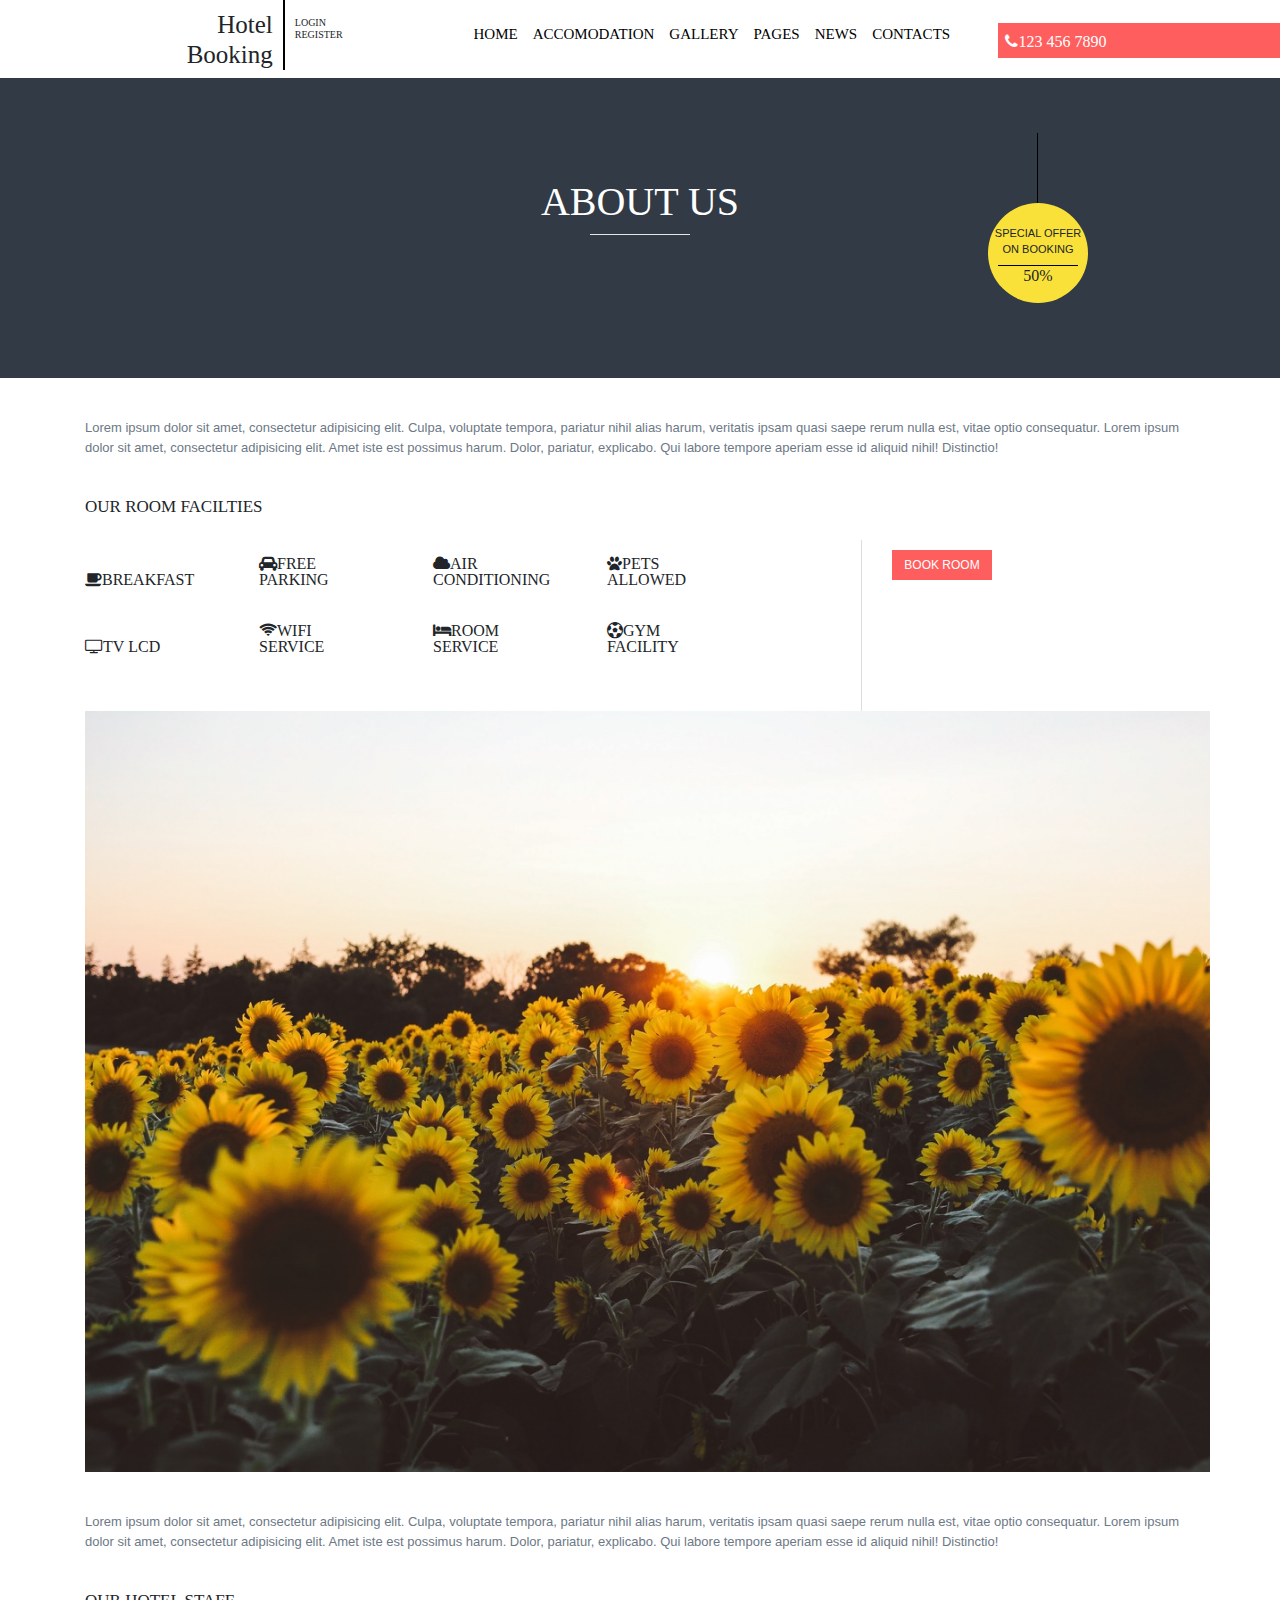
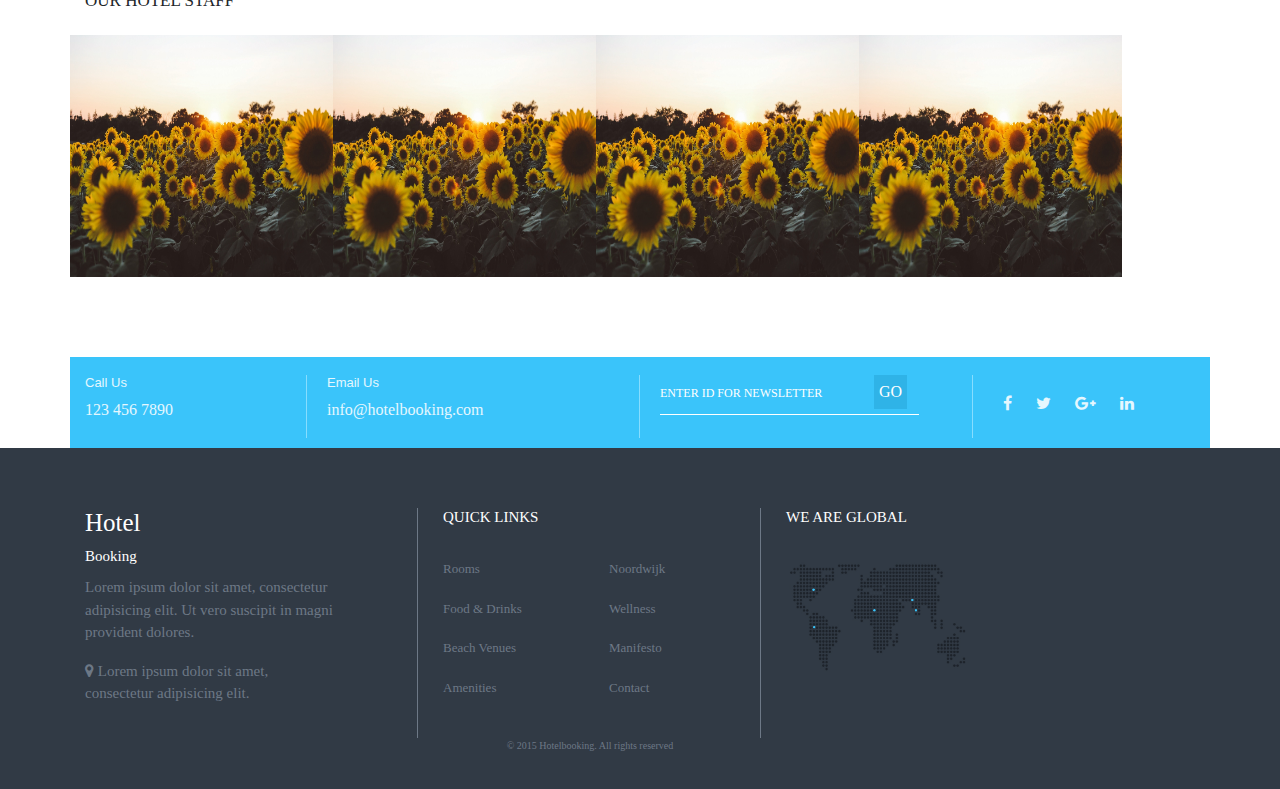
==== aboutus.html @ e4481989 "create project" ====
<!DOCTYPE html>
<html>

<head>
    <link rel="stylesheet" href="css/style.css">
    <link rel="stylesheet" href="css/font-awesome.min.css" />
    <link rel="stylesheet" href="css/bootstrap.min%20copy%202.css">
</head>

<body>
    <!--  header navigation section -->
    <div class="header">
        <div class="container">
            <nav>
                <h3 class="header-logo">Hotel<br> <span>Booking</span></h3>
                <h3 class="header-text">LOGIN<br>REGISTER</h3>
                <div class="header-main-bar">
                    <ul class="header-list">
                        <li class="header-links"><a href="index.html">HOME</a></li>
                        <li class="header-links"><a href="accomodation.html">ACCOMODATION</a></li>
                        <li class="header-links"><a href="gallery.html">GALLERY</a></li>
                        <li class="header-links"><a href="aboutus.html">PAGES</a></li>
                        <li class="header-links"><a href="news.html">NEWS</a></li>
                        <li class="header-links"><a href="#">CONTACTS</a></li>
                    </ul>
                    <p><span><i class="fa fa-phone"></i></span>123 456 7890</p>
                </div>

            </nav>
        </div>
    </div>
    <!--    about us main image-->
    <div class="about-img">
        <h1>ABOUT US</h1>
        <hr>
        <div class="book-offer-about">
            <span></span>
            <p>SPECIAL OFFER ON BOOKING</p>
            <hr>
            <h6 class="num">50%</h6>
        </div>
    </div>
    <!--    about us paragraph -->
    <div class="about-p container">
        <p>Lorem ipsum dolor sit amet, consectetur adipisicing elit. Culpa, voluptate tempora, pariatur nihil alias harum, veritatis ipsam quasi saepe rerum nulla est, vitae optio consequatur. Lorem ipsum dolor sit amet, consectetur adipisicing elit. Amet iste est possimus harum. Dolor, pariatur, explicabo. Qui labore tempore aperiam esse id aliquid nihil! Distinctio!</p>
    </div>
    <!--   room facilties -->
    <div class="room-facilities container">
        <h2>OUR ROOM FACILTIES</h2>
        <div class="room-logos">
            <span><i class="fa fa-coffee">BREAKFAST</i></span>
            <span><i class="fa fa-car">FREE PARKING</i></span>
            <span><i class="fa fa-cloud">AIR CONDITIONING</i></span>
            <span><i class="fa fa-paw">PETS ALLOWED</i></span>
            <span><i class="fa fa-television">TV LCD</i></span>
            <span><i class="fa fa-wifi">WIFI SERVICE</i></span>
            <span><i class="fa fa-bed">ROOM SERVICE</i></span>
            <span><i class="fa fa-futbol-o">GYM FACILITY</i></span>
            <span class="facilities-border"></span>
        </div>
        <div class="room-btn">
            <button>BOOK ROOM</button>
        </div>
        <div class="room-img">
            <img src="Images/pc.jpg">
        </div>
        <!--    about us paragraph -->
        <div class="about-p ">
            <p>Lorem ipsum dolor sit amet, consectetur adipisicing elit. Culpa, voluptate tempora, pariatur nihil alias harum, veritatis ipsam quasi saepe rerum nulla est, vitae optio consequatur. Lorem ipsum dolor sit amet, consectetur adipisicing elit. Amet iste est possimus harum. Dolor, pariatur, explicabo. Qui labore tempore aperiam esse id aliquid nihil! Distinctio!</p>
        </div>
        <div class="hotel-staff">
            <h2>OUR HOTEL STAFF</h2>

            <div class="row">
                <div class="item">
                    <img class="" src="Images/pc.jpg">
                    <div class="staff-info">

                        <h4>JOHN DOE</h4>
                        <span>hotel manager</span>
                        <p>Lorem ipsum dolor sit amet, consectetur adipisicing elit. Ipsum, esse.</p>
                        <i class="fa fa-facebook"></i>
                        <i class="fa fa-twitter"></i>
                        <i class="fa fa-instagram"></i>
                    </div>
                </div>
                <div class="item">
                    <img class="" src="Images/pc.jpg">
                    <div class="staff-info">

                        <h4>JOHN DOE</h4>
                        <span>hotel manager</span>
                        <p>Lorem ipsum dolor sit amet, consectetur adipisicing elit. Ipsum, esse.</p>
                        <i class="fa fa-facebook"></i>
                        <i class="fa fa-twitter"></i>
                        <i class="fa fa-instagram"></i>
                    </div>
                </div>
                <div class="item">
                    <img class="" src="Images/pc.jpg">
                    <div class="staff-info">

                        <h4>JOHN DOE</h4>
                        <span>hotel manager</span>
                        <p>Lorem ipsum dolor sit amet, consectetur adipisicing elit. Ipsum, esse.</p>
                        <i class="fa fa-facebook"></i>
                        <i class="fa fa-twitter"></i>
                        <i class="fa fa-instagram"></i>
                    </div>
                </div>
                <div class="item">
                    <img class="" src="Images/pc.jpg">
                    <div class="staff-info">

                        <h4>JOHN DOE</h4>
                        <span>hotel manager</span>
                        <p>Lorem ipsum dolor sit amet, consectetur adipisicing elit. Ipsum, esse.</p>
                        <i class="fa fa-facebook"></i>
                        <i class="fa fa-twitter"></i>
                        <i class="fa fa-instagram"></i>
                    </div>
                </div>
            </div>
        </div>
    </div>
    <!--    blue strip section -->
    <div class="strip container">
        <div class="strip-phone">
            <h6>Call Us</h6>
            <p>123 456 7890</p>
        </div>
        <div class="strip-email">
            <h6>Email Us</h6>
            <p>info&#64;hotelbooking.com</p>
        </div>
        <div class="strip-input">
            <form>
                <input type="text" placeholder="ENTER ID FOR NEWSLETTER">
                <input type="submit" value="GO">
            </form>
        </div>
        <div class="strip-btns">
            <span> <i class="fa fa-facebook"></i></span>
            <span> <i class="fa fa-twitter"></i></span>
            <span> <i class="fa fa-google-plus"></i></span>
            <span> <i class="fa fa-linkedin"></i></span>
        </div>
    </div>
    <!--  footer section -->
    <footer>
        <div class="container">
            <div class="footer-p1">
                <h3 class="footer-logo">Hotel<br> <span>Booking</span></h3>
                <p>Lorem ipsum dolor sit amet, consectetur<br> adipisicing elit. Ut vero suscipit in magni<br> provident dolores.</p>
                <p><span><i class="fa fa-map-marker"></i></span> Lorem ipsum dolor sit amet,<br> consectetur adipisicing elit.</p>
            </div>
            <div class="footer-p2">
                <h4>QUICK LINKS</h4>
                <ul>
                    <li><a href="#">Rooms</a></li>
                    <li><a href="#">Food &amp; Drinks</a></li>
                    <li><a href="#">Beach Venues</a></li>
                    <li><a href="#">Amenities</a></li>
                </ul>
                <ul>
                    <li><a href="#">Noordwijk</a></li>
                    <li><a href="#">Wellness</a></li>
                    <li><a href="#">Manifesto</a></li>
                    <li><a href="#">Contact</a></li>
                </ul>
            </div>
            <div class="footer-p3">
                <h4>WE ARE GLOBAL</h4>
                <img src="Images/map.png">
            </div>
            <p class="text-center footer-copy">&copy; 2015 Hotelbooking. All rights reserved</p>
        </div>
    </footer>
</body>

</html>
---- css/style.css ----
/*#3AC4FA #313A45 #F7C411 #6D7886  font-family: Verdana; #E1EFCC #B8BBC0 #555F69 #FF5E5E*/
* {
    margin: 0;
    padding: 0;
    font-family: times new roman;
}

/* header navigation section css */

.header {
    overflow: hidden;
}

.header-logo {
    width: 18%;
    float: left;
    margin-right: 10px;
    border-right: 2px solid #000;
    font-size: 25px;
    text-align: right;
    padding-right: 10px;
    padding-top: 10px;
}

.header-list {
    float: left;
    margin-right: 21%;
}

.header-links {
    list-style: none;
    float: left;
    padding-right: 15px;
    font-size: 15px;
}

.header-links a {
    color: black;
}

.header-links a:hover {
    text-decoration: none;
    color: #3AC4FA;
}

.header p {
    float: left;
    position: absolute;
    width: 22%;
    right: 0;
    background: #3AC4FA;
    color: white;
    padding-left: 7px;
    margin-left: 10px;
    height: 35px;
    padding-top: 7px;
}

.header-bar {
    width: 65%;
    float: right;
    padding-top: 23px;
    overflow: hidden;
}

.header-text {
    display: inline-block;
    float: left;
    font-size: 10px;
    padding-top: 17px;
    font-family: Verdana;
}

/* weclome section / multiple rooms section css*/

.welcomeCard-info {
    float: left;
    width: 65%;
    margin-top: 30px;
    text-align: left;
}

.welocmeCard-btn {
    font-size: 13px !important;
    float: right;
    width: 34%;
    margin-top: 40px;
    margin-left: auto;
    background-color: white;
    border: 2px solid #3AC4FA !important;
    color: #3AC4FA;
}

.card-body.welocmeCard-body {
    padding: 1.25rem 2px !important;
}

.logo span {
    font-size: 14px;
    font-family: Verdana;
}

.welocme h2 {
    font-size: 25px;
    margin-top: 80px
}

.welocme p {
    font-size: 13px;
    margin-bottom: 50px;
}

.welcome-line {
    width: 90px;
    margin: auto;
    margin-bottom: 27px;
}

.welcome-card {
    height: 300px;
    border: none;
    border-bottom: 2px solid;
    float: left;

}

/* booking section css*/

.book {
    height: 500px;
    background: #444D59;

}

.book-form {
    position: relative;
}

.trs {
    display: block;
    width: 0;
    border-top: 10px solid red;
    border-bottom: 10px solid transparent;
    border-left: 10px solid transparent;
    border-right: 10px solid transparent;
}

.book-offer {
    position: absolute;
    background: white;
    width: 100px;
    height: 100px;
    border-radius: 50%;
    right: 0;
    top: 200%;
}

.book-offer span {
    width: 1px;
    height: 70px;
    background: black;
    position: absolute;
    right: 50%;
    top: -72%;
}

.book-offer .num {
    color: #FE5D5D;
    text-align: center;
}

.book-offer hr {
    width: 80px;
    margin: auto;
}

.book-offer p {
    font-size: 11px;
    font-family: arial;
    text-align: center;
    padding-top: 22px;
    margin-bottom: 7px;
}

.book h1 {
    padding-top: 150px;
}

.book button {
    background: #F7C411;
    border: none;
    width: 150px;
    padding: 7px;
    cursor: pointer;
}

.book button span {
    border: 1px solid #9E811A;
    padding: 5px 20px;
}

.book-style form {
    background: #313A45;
}

.input {
    margin: 10px;
    width: 150px;
    background: #313A45;
    border: none;
    color: #6D7886;
    border-bottom: 1px solid #6D7886;
}

input::-webkit-inner-spin-button,
input::-webkit-outer-spin-button {
    -webkit-appearance: none,
        -moz-appearance: none
}

.book-style form label {
    color: white;
    font-size: 17px;
    font-family: Verdana;
    padding: 7px;
    padding-left: 70px;
}

.book-style form label span {
    font-size: 10px;
    font-family: Verdana;
}

.book-btn {
    background: #F7C411;
    border: none;
    cursor: pointer;
    height: 30px;
    width: 70px;
    font-family: Verdana;
    font-size: 13px;
}

/* footer section css */

footer {
    background: #313A45;
    overflow: hidden;
    padding: 60px 0px 20px 0px;
    color: #6D7886;
}

.footer-p1 {
    width: 30%;
    float: left;
    border-right: 1px solid #6D7886;
    height: 230px;
    margin-right: 10px;
}

.footer-p2 {
    width: 30%;
    float: left;
    border-right: 1px solid #6D7886;
    overflow: hidden;
    height: 230px;
    margin-right: 10px;
}

.footer-p2 ul {
    float: left;
    width: 50%;
    list-style: none;
    padding: 15px;
}

.footer-p3 {
    width: 30%;
    float: left;
    height: 230px;
    margin-right: 10px;
}

.footer-p3 img {
    width: 60%;
    margin: auto;
    margin-top: 25px;
    margin-left: 10px;
}

footer h4 {
    color: white;
    margin-left: 15px;
    font-size: 15px;
}

footer li {
    padding: 10px 0px;
    font-size: 13px;

}

footer li a {
    text-decoration: none;
    color: #6D7886;
    font-family: Verdana;
}

footer li a:hover {
    text-decoration: none;
    color: white;
}

footer p {
    font-size: 15px;
    font-family: Verdana;
}

.footer-copy {
    font-size: 10px;
    margin-right: 200px;
    margin-right: 100px;
}

.footer-logo {
    font-size: 25px;
    color: white;
}

.footer-logo span {

    font-size: 15px;
    font-family: Verdana;
}

/* news, slideshow, customers reviews section css */

.news-show {
    width: 40%;
    float: left;
    margin-right: 25px;
}

.news-style {
    display: flex;
    justify-content: space-between;
}

.news-card {
    width: 20%;
    float: left;
    margin-right: 30px;
}

.news h5 {
    padding-bottom: 20px;
}

.news {
    overflow: hidden;
    margin: 120px;
}

.news-pic {
    width: 350px;
    height: 255px;
    margin-right: 15px;
}

.news-slide {
    float: right;
}

.news-slide img {
    width: 60px;
    height: 49px;
    margin-bottom: 10px;
}

.news-imgs p {
    font-size: 15px;
    font-family: arial;
}

.news p span {
    font-size: 12px;
    color: #6D7886;
    font-family: arial;
}

.news-imgs img {
    float: left;
    margin-right: 10px;
    width: 60px;
    height: 45px;
}

.news-imgs {
    float: left;
}

.news-imgs p,
.news-imgs span {
    float: left;
    width: 60%;
}

.news-line {
    width: 100%;
}

.news-customer {
    width: 25%;
    float: left;
    margin-left: 35px;
    overflow: hidden;
}

.news-customer .news-imgs p {
    width:
        float: left;
}

.customer-p {
    height: 200px;
    width: 80%;
    background: #E1EFCC;
    padding: 18px;
    color: #666666;
    font-size: 12px;
    font-style: italic;
    font-family: arial;
    line-height: 23px;
}

.customer-pic {
    float: left;
}

.customer-pic p {
    float: left;
    margin-left: 10px;
}

.customer-pic img {
    width: 60px;
    height: 45px;
    float: left;
}

/* facilities section css */

.facilities {
    background: #313A45;
    margin-top: 100px;
    height: 640px;
}

.facilities-logos span i {
    font-size: large
}

.facilities-logos span:hover {
    color: #5BBFE9;
    background: white;
}

.facilities-logos span {
    background: #B8BBC0;
    width: 85px;
    display: inline-block;
    height: 65px;
    text-align: center;
    padding-top: 20px;
    font-size: 10px;
}

.facilities h3 {
    padding-top: 70px;
    font-size: 25px;
}

.facilities-line {
    width: 90px;
    margin: auto;
    margin-bottom: 27px;
    color: #555F69;
}

.facilities-img img {
    width: 100%;
    margin: 45px;
}

.facilities-img {
    width: 350px;
    height: 275px;
    float: left;
}

.facilities-info {
    background: white;
    height: 330px;
    width: 900px;
    margin: auto;
    overflow: hidden;
}

.facilities-text {
    float: right;
    width: 50%;
    padding-top: 60px;
}

.facilities-text h6,
.facilities-text p {
    color: #6D7886;
    font-family: arial;
    font-size: 12px;
}

.facilities-text h2 {
    font-size: 23px;
}

.facilities-logos {
    text-align: center
}

.facilities-contact {
    float: left;
    margin-right: 20px;
    color: #3AC4FA !important;
}

/*blue strip css*/

.strip {
    background: #3AC4FA;
    color: #E5F7FE;
    display: flex;
    justify-content: space-between;
    padding-top: 18px;
    padding-bottom: 10px;
}

.strip-phone,
.strip-email,
.strip-input {
    border-right: 1px solid #87DDFE;
}

.strip-email,
.strip-input {
    width: 30%;
    padding-left: 20px;
}

.strip-phone {
    width: 20%;
}

.strip-input form {
    width: 83%;
    border-bottom: 1px solid white;
}

.strip-input input {
    background: none;
    border: none;
    color: white;
    margin-right: 10px;
}

.strip-input input::placeholder {
    color: white;
    font-size: 12px;
}

.strip-input input[type=submit] {
    background: #2FB3E7;
    padding: 5px;
    cursor: pointer;
    margin-bottom: 5px;
}

.strip h6 {
    font-size: 13px;
    font-family: arial;
}

.strip-btns {
    padding-left: 20px;
    width: 20%;
    margin-top: 17px;
}

.strip-btns span {
    margin: 10px;
}

/*ABOUT US*/

/*header*/

.header-main-bar p {
    float: left;
    position: absolute;
    width: 22%;
    right: 0;
    background: #FF5E5E;
    color: white;
    padding-left: 7px;
    margin-left: 10px;
    height: 35px;
    padding-top: 7px;
}

.header-main-bar {
    width: 65%;
    float: right;
    padding-top: 23px;
    overflow: hidden;
}

/* about us paragraph*/

.about-p p {
    font-family: arial;
    font-size: 13px;
    color: #6D7886;
    margin: 40px 0;
}

/* room facilties */

.room-facilities {
    overflow: hidden;
}

.room-logos {
    width: 70%;
    float: left;
    border-right: 1px solid #DDDDDD;
}

.room-logos span {
    margin-right: 50px;
    padding: 15px 0px;
    display: inline-block;
    width: 120px;
}

.room-btn {
    width: 30%;
    float: left;
    margin-bottom: 40px;
}

.room-btn button {
    background: #FF5E5E;
    border: none;
    color: white;
    font-family: arial;
    width: 100px;
    height: 30px;
    font-size: 12px;
    cursor: pointer;
    margin-left: 30px;
    margin-top: 10px;
}

.room-img {
    width: 1142px;
    margin-bottom: 40px;
}

.room-img img {
    width: 100%;
    height: 100%;
}

h2 {
    font-size: 17px !important;
    color: #212629;
    padding-bottom: 15px;
}

.hotel-staff .item {
    position: relative;
}

.hotel-staff {
    margin-bottom: 80px;
}

.hotel-staff img {
    width: 263px;
    height: 242px;

}

.hotel-staff img:hover {
    background: #FF5E5E
}

.staff-info {
    position: absolute;
    width: 100%;
    height: 100%;
    background: rgba(255, 0, 0, 0.6);
    top: 0;
    opacity: 0;
    transition: 0.5s;
    color: #fff
}

.hotel-staff .item:hover .staff-info {
    opacity: 1
}

.about-img {
    background: #313A45;
    height: 300px;
}

.about-img h1 {
    color: white;
    text-align: center;
    padding-top: 100px;
}

.about-img hr {
    width: 100px;
    background: white;
    margin: auto;
}

.book-offer-about {
    position: absolute;
    background: #F9E139;
    width: 100px;
    height: 100px;
    border-radius: 50%;
    right: 15%;
    top: 22.5%;
}

.book-offer-about span {
    width: 1px;
    height: 70px;
    background: black;
    position: absolute;
    top: -70px;
    right: 50%;
}

.book-offer-about .num {
    text-align: center;
}

.book-offer-about hr {
    width: 80px;
    margin: auto;
    background: black;
}

.book-offer-about p {
    font-size: 11px;
    font-family: arial;
    text-align: center;
    padding-top: 22px;
    margin-bottom: 7px;
}

/* GALLERY WEBPAGE */


.gallery-list {
    overflow: hidden;
    font-family: arial;
    margin-top: 70px;
}

.gallery-list ul {
    width: 80%;
    list-style: none;
    display: flex;
    justify-content: space-between;
    font-size: 13px;
}

.main-pic {
    width: 700px;
    height: 420px;
    float: left;

}

.gallery-pic {
    float: left;
    width: 360px;
    height: 200px;
    margin-left: 20px;
    margin-bottom: 20px;
}

.gallery-images {
    margin-bottom: 70px;
}

.slider {
    margin-top: 30px;
    font-size: 10px;
    font-family: arial;
    margin-bottom: 60px;
}

.gallery-images img {
    width: 260px;
    height: 180px;
}



/* ACCOMODATION WEBPAGE */
.acc-card {
    margin-bottom: 25px;
}

.acc-rooms h2 {
    font-size: 25px !important;
}

.acc-rooms hr {
    width: 80px;
    margin: auto;
    margin-bottom: 40px;
}

.acc-rooms form label span {
    font-size: 10px;
    font-family: Verdana;
}

.acc-rooms form {
    background: #313A45;
    margin-bottom: 40px;
}

.acc-rooms form label {
    color: white;
    font-size: 17px;
    font-family: Verdana;
    padding: 7px;
    padding-left: 30px;
    border-right: 1px solid #6D7886;
    margin-top: 5px;
}

.acc-rooms input {
    margin-left: 40px;
}

.acc-rooms .acc-input {
    margin: 10px;
    width: 150px;
    background: #313A45;
    border: none;
    color: #6D7886;
    border-bottom: 1px solid #6D7886;
    margin-right: 20px;
}

.acc-btn {
    border: none;
    cursor: pointer;
    height: 30px;
    width: 70px;
    font-family: arial;
    font-size: 13px;
    background: #FF5E5E;
    color: white;
}



/*contact pages*/


.contact-col {
    width: 30%;
    float: left;
    margin-right: 20px;
}

.contact-body {
    overflow: hidden;
}

.contact-card img {
    width: 333px;
    height: 200px;
}

.contact-card,
.contact-link {
    background: #CDCFD2;
    margin: 20px 0px;
}

.contact-card button,
.contact-link button {
    border: none;
    cursor: pointer;
    color: #3AC4FA;
    background: none;
    font-weight: bold;
    font-family: arial;
    font-size: 13px;
}

.contact-info {
    padding: 15px;
}

.contact-card span,
.contact-link span {
    border-right: 1px solid;
    padding-right: 5px;
    margin-right: 5px;
    color: #6D7886;
}

.contact-card .span,
.contact-link .span {
    color: #6D7886;
}

.contact-card h3,
.contact-img h3 {
    font-size: 20px;
}

.contact-card p,
.contact-img p {
    font-size: 13px;
}

.contact-img {
    background: #FF5E5E;
    color: white;
    padding: 20px;
    position: relative;
}

.img-span {
    font-size: 13px;
}

.img-span span {
    border-right: 1px solid white;
    padding-right: 10px;
    margin-right: 10px;
}

.contact-img button {
    border: none;
    cursor: pointer;
    color: white;
    background: none;
    font-family: arial;
    font-size: 13px;
}

.contact-link a {
    color: white;
    position: relative;
    z-index: 10;
}

.linkbanner {
    background-image: url(../Images/2.jpg);
    padding: 10px 0px;
    position: relative;
    text-align: center;
}

.linkbanner::after {
    content: '';
    position: absolute;
    width: 100%;
    height: 100%;
    top: 0;
    background: rgba(0, 0, 0, 0.5);
    left: 0;
}

.contact-small {
    height: 120px !important;
}

.contact-logo {
    position: absolute;
    right: 0;
    top: 0;
}

/*contact us webpage*/



.contactus {
    display: flex;
    justify-content: space-between;
}

.contactus-form input[type=submit] {
    background: #FF5E5E;
    border: none;
    cursor: pointer;
    color: white;
    padding: 5px 10px;
    font-size: 10px;
}

.contactus-form input {
    width: 200px;
    height: 30px;
}

.msg {
    width: 500px !important;
    height: 150px !important;
}

.contactus-dets {
    color: #787C7F;
}

.contactus-dets h3 {
    color: #383838;
    margin-right: 50px !important;
}
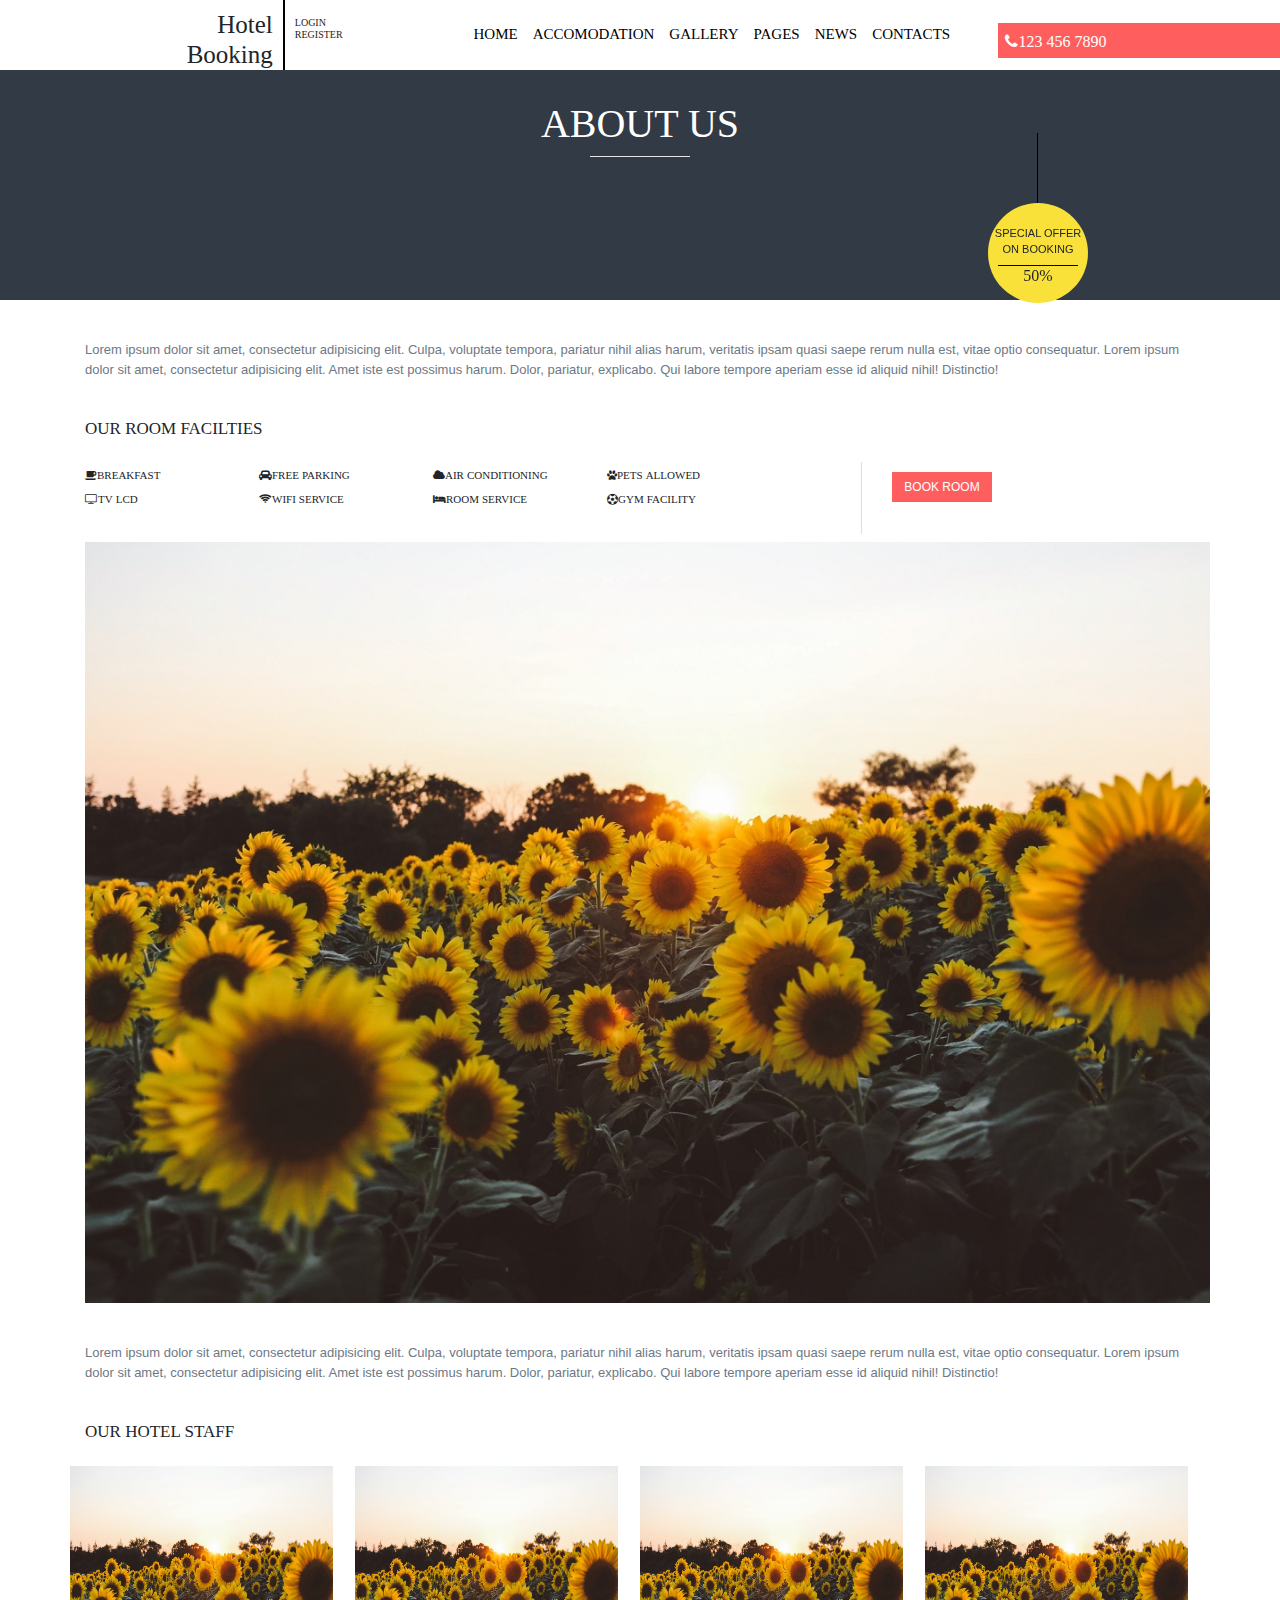
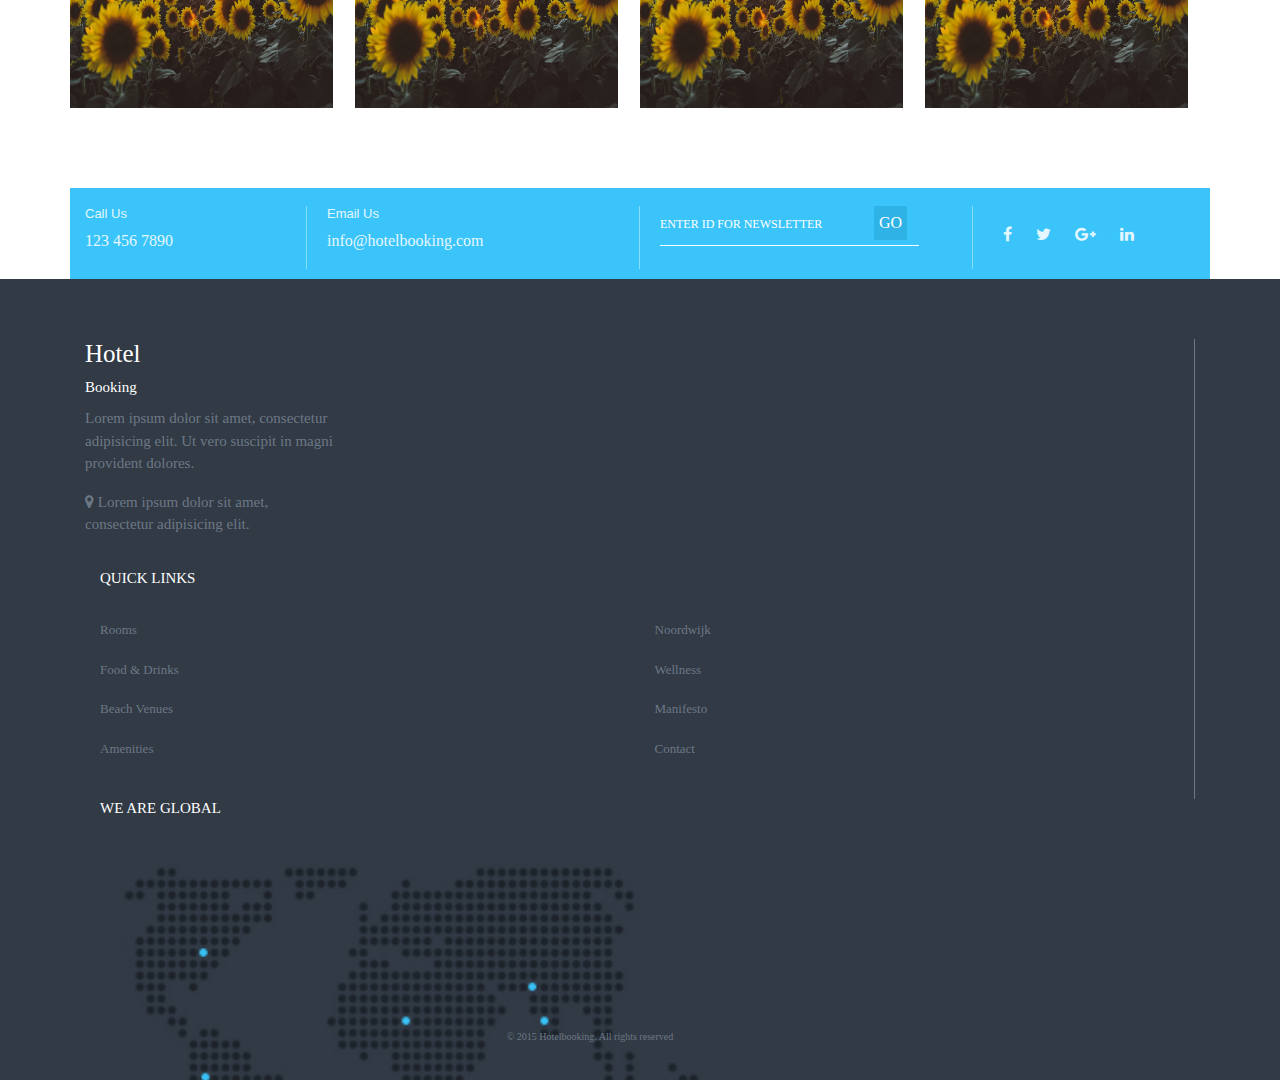
==== commit 12655580: "update" ====
--- a/aboutus.html
+++ b/aboutus.html
@@ -21,7 +21,7 @@
                         <li class="header-links"><a href="gallery.html">GALLERY</a></li>
                         <li class="header-links"><a href="aboutus.html">PAGES</a></li>
                         <li class="header-links"><a href="news.html">NEWS</a></li>
-                        <li class="header-links"><a href="#">CONTACTS</a></li>
+                        <li class="header-links"><a href="contact.html">CONTACTS</a></li>
                     </ul>
                     <p><span><i class="fa fa-phone"></i></span>123 456 7890</p>
                 </div>
--- a/css/style.css
+++ b/css/style.css
@@ -9,6 +9,16 @@
 
 .header {
     overflow: hidden;
+    background: #fff;
+    position: fixed;
+    width: 100%;
+    height: 70px;
+    transition: .5s
+}
+
+.changeHeight {
+    height: 100px;
+    box-shadow: 2px 2px 4px #000
 }
 
 .header-logo {
@@ -251,20 +261,14 @@
 }
 
 .footer-p1 {
-    width: 30%;
-    float: left;
     border-right: 1px solid #6D7886;
     height: 230px;
-    margin-right: 10px;
 }
 
 .footer-p2 {
-    width: 30%;
-    float: left;
     border-right: 1px solid #6D7886;
     overflow: hidden;
     height: 230px;
-    margin-right: 10px;
 }
 
 .footer-p2 ul {
@@ -275,10 +279,7 @@
 }
 
 .footer-p3 {
-    width: 30%;
-    float: left;
     height: 230px;
-    margin-right: 10px;
 }
 
 .footer-p3 img {
@@ -599,7 +600,7 @@
     margin: 10px;
 }
 
-/*ABOUT US*/
+/*ABOUT US webpage*/
 
 /*header*/
 
@@ -646,9 +647,9 @@
 
 .room-logos span {
     margin-right: 50px;
-    padding: 15px 0px;
     display: inline-block;
     width: 120px;
+    font-size: 11px;
 }
 
 .room-btn {
@@ -688,6 +689,7 @@
 
 .hotel-staff .item {
     position: relative;
+    margin-right: 22px;
 }
 
 .hotel-staff {
@@ -775,7 +777,6 @@
 
 /* GALLERY WEBPAGE */
 
-
 .gallery-list {
     overflow: hidden;
     font-family: arial;
@@ -821,9 +822,8 @@
     height: 180px;
 }
 
-
-
 /* ACCOMODATION WEBPAGE */
+
 .acc-card {
     margin-bottom: 25px;
 }
@@ -883,15 +883,12 @@
     color: white;
 }
 
-
-
-/*contact pages*/
-
+/*news pages*/
 
 .contact-col {
     width: 30%;
     float: left;
-    margin-right: 20px;
+    margin: 60px 20px 10px 0px;
 }
 
 .contact-body {
@@ -1006,13 +1003,35 @@
     top: 0;
 }
 
+.news-btn {
+    background: #FF5B63;
+    border: none;
+    color: white;
+    padding: 5px;
+    font-size: 10px;
+    font-family: arial;
+    width: 80px;
+    margin: auto;
+    cursor: pointer;
+    display: block;
+    margin-bottom: 40px;
+}
+
 /*contact us webpage*/
-
-
 
 .contactus {
     display: flex;
     justify-content: space-between;
+    margin: 50px 0px;
+}
+
+.contactus h3 {
+    font-size: 15px;
+}
+
+.contactus-form {
+    padding: 10px 0px;
+    margin-left: 200px;
 }
 
 .contactus-form input[type=submit] {
@@ -1022,23 +1041,283 @@
     color: white;
     padding: 5px 10px;
     font-size: 10px;
+    width: 90px;
 }
 
 .contactus-form input {
     width: 200px;
     height: 30px;
+    margin-bottom: 20px;
+    margin-right: 8px;
+    font-size: 12px;
+    font-family: arial;
 }
 
 .msg {
-    width: 500px !important;
-    height: 150px !important;
+    width: 420px !important;
+    height: 100px !important;
 }
 
 .contactus-dets {
     color: #787C7F;
+    margin-right: 200px;
+    padding: 10px;
 }
 
 .contactus-dets h3 {
     color: #383838;
-    margin-right: 50px !important;
-}
+}
+
+/*booking webpage*/
+
+.book-list {
+    margin: 40px;
+    overflow: hidden;
+}
+
+.book-list ul {
+    list-style: none;
+    /*    display: flex;*/
+    justify-content: space-between;
+    padding: 7px;
+    margin-bottom: 40px;
+}
+
+.book-list li {
+    border-bottom: 5px solid #E9E9E9;
+    /*    flex: 1;*/
+}
+
+.book-list li:hover {
+    border-bottom: 5px solid #FF5751;
+}
+
+.book-no {
+    border: 1px solid black;
+    border-radius: 50%;
+    padding: 7px;
+    margin-bottom: 10px;
+}
+
+.book-no:hover {
+    background: #FF5751;
+    color: white;
+    border: none;
+}
+
+.book-3 {
+    width: 30%;
+    font-family: arial;
+    margin-right: 3%;
+    font-size: 11px;
+    padding: 7px;
+    margin-bottom: 25px;
+}
+
+.book-4 {
+    width: 20%;
+    font-family: arial;
+    margin-right: 4%;
+    font-size: 11px;
+    padding: 7px;
+    margin-bottom: 25px;
+}
+
+.book-1 {
+    width: 100%;
+    font-family: arial;
+    font-size: 11px;
+    padding: 7px;
+    height: 50px;
+}
+
+.book-next {
+    background: #FF5B63;
+    border: none;
+    color: white;
+    float: right;
+    padding: 5px;
+    font-size: 10px;
+    font-family: arial;
+    width: 60px;
+    margin-bottom: 80px;
+    cursor: pointer;
+}
+
+.book-back {
+    background: #E0E0E0;
+    border: none;
+    color: white;
+    float: left;
+    padding: 5px;
+    font-size: 10px;
+    font-family: arial;
+    width: 60px;
+    margin-bottom: 80px;
+    cursor: pointer;
+}
+
+.book-done p {
+    color: #626262;
+}
+
+.book-done {
+    width: 50%;
+    font-family: arial;
+    float: left
+}
+
+.book-confirm {
+    background: #83C152;
+    color: white !important;
+    height: 50px;
+    padding-top: 10px;
+    font-family: arial;
+}
+
+.book-card {
+    font-family: arial;
+    font-size: 12px;
+    margin-bottom: 30px;
+}
+
+.book-card input {
+    padding: 6px;
+    margin-right: 17px;
+}
+
+.book-card input[type=number] {
+    width: 16%;
+}
+
+.book-card input[type=text] {
+    width: 25%;
+}
+
+.cvv {
+    width: 8% !important;
+}
+
+.book-card input[type=submit] {
+    background: #85D656;
+    border: none;
+    color: white;
+    float: right;
+    padding: 7px;
+    font-size: 10px;
+    font-family: arial;
+    width: 80px;
+    cursor: pointer;
+}
+
+.contact-map {
+    margin-top: 40px;
+}
+
+.book-table {
+    float: right;
+    width: 50%;
+}
+
+.book-table table {
+    float: right;
+    border: 1px solid #E3E3E3
+}
+
+.book-table table td {
+    padding: 10px;
+    font-family: arial;
+    font-size: 12px;
+    text-align: center;
+    border: 1px solid #E3E3E3
+}
+
+.booking-table {
+    text-align: left;
+    font-family: arial;
+
+}
+
+.booking-table h4 {
+    font-size: 15px;
+}
+
+.booking-table span {
+    color: #909090;
+    font-family: arial;
+    font-size: 11px;
+}
+
+.table-light {
+    color: #909090
+}
+
+.table-bottom h4 {
+    font-size: 14px;
+    font-family: arial;
+}
+
+.table-bottom {
+    width: 50%;
+    float: right;
+    text-align: right;
+    display: inline-block;
+
+}
+
+.table-bottom span {
+    color: #83C152;
+}
+
+.table-text {
+    float: left;
+    margin-left: 240px;
+}
+
+/**/
+
+
+/* Dropdown Button */
+.dropbtn {
+    border: none;
+    background: white;
+}
+
+/* The container <div> - needed to position the dropdown content */
+.dropdown {
+    position: relative;
+    display: inline-block;
+}
+
+/* Dropdown Content (Hidden by Default) */
+.dropdown-content {
+    display: none;
+    position: absolute;
+    background-color: #f1f1f1;
+    min-width: 160px;
+    box-shadow: 0px 8px 16px 0px rgba(0, 0, 0, 0.2);
+    z-index: 1;
+}
+
+/* Links inside the dropdown */
+.dropdown-content a {
+    color: black;
+    padding: 12px 16px;
+    text-decoration: none;
+    display: block;
+}
+
+/* Change color of dropdown links on hover */
+.dropdown-content a:hover {
+    background-color: #ddd;
+}
+
+/* Show the dropdown menu on hover */
+.dropdown:hover .dropdown-content {
+    display: block;
+}
+
+/* Change the background color of the dropdown button when the dropdown content is shown */
+.dropdown:hover .dropbtn {
+    background-color: #3e8e41;
+}
